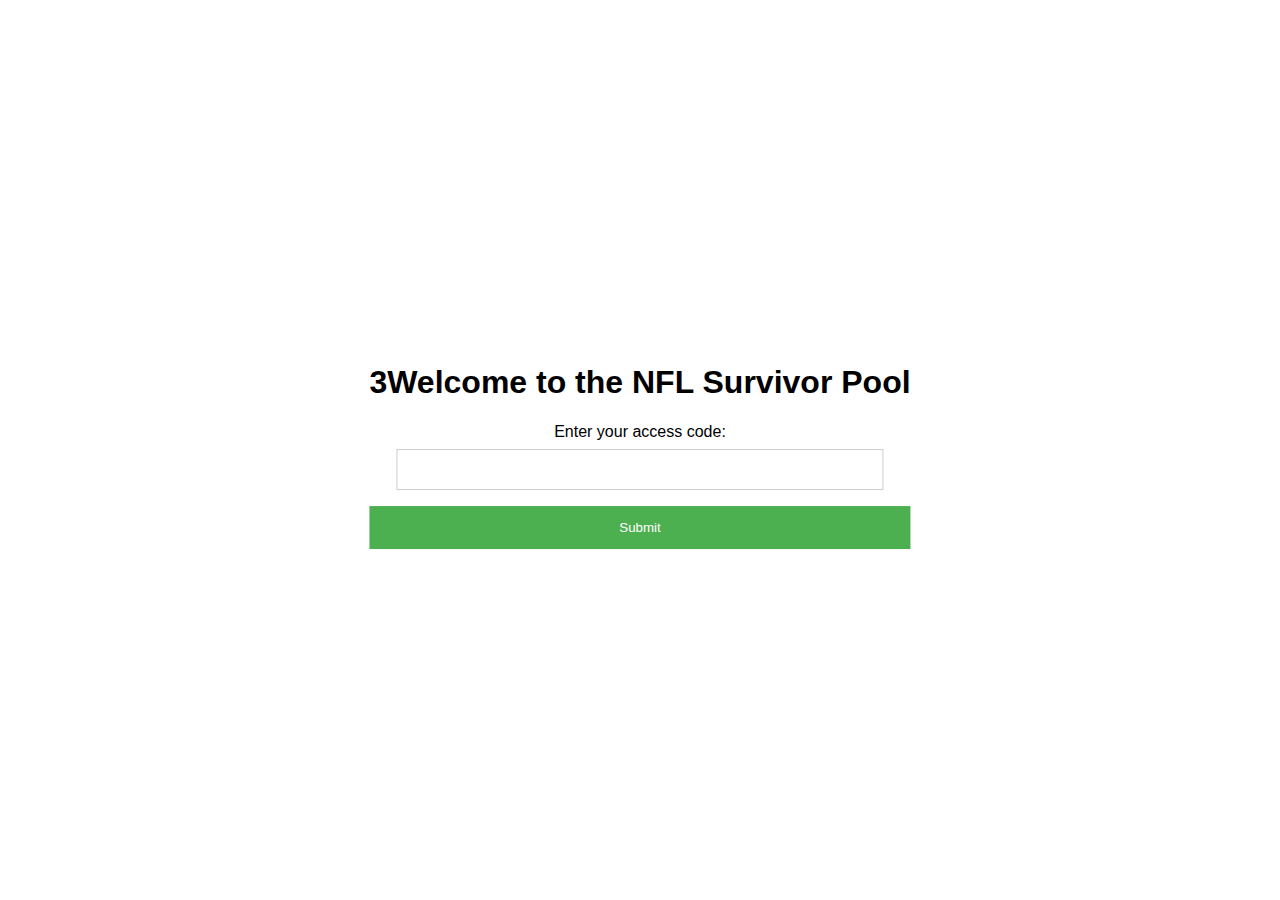
==== index.html @ 339db276 "Update index.html" ====
<!DOCTYPE html>
<html lang="en">
<head>
    <meta charset="UTF-8">
    <meta name="viewport" content="width=device-width, initial-scale=1.0">
    <title>NFL Survivor Pool</title>
    <link rel="stylesheet" href="styles.css">
</head>
<body>
    <div class="container">
        <h1>3Welcome to the NFL Survivor Pool</h1>
        <label for="accessCode">Enter your access code:</label>
        <input type="text" id="accessCode" name="accessCode">
        <button type="button" onclick="validateAccessCode()">Submit</button>
    </div>
    <script src="script.js"></script>
</body>
</html>
---- styles.css ----
body, html {
    height: 100%;
    margin: 0;
    font-family: Arial, sans-serif;
}

.container {
    padding: 20px;
    text-align: center;
    position: absolute;
    top: 50%;
    left: 50%;
    transform: translate(-50%, -50%);
}

input[type=text], input[type=password], input[type=email] {
    width: 90%;
    padding: 12px 20px;
    margin: 8px 0;
    display: inline-block;
    border: 1px solid #ccc;
    box-sizing: border-box;
}

button {
    background-color: #4CAF50;
    color: white;
    padding: 14px 20px;
    margin: 8px 0;
    border: none;
    cursor: pointer;
    width: 100%;
}

button:hover {
    opacity: 0.8;
}
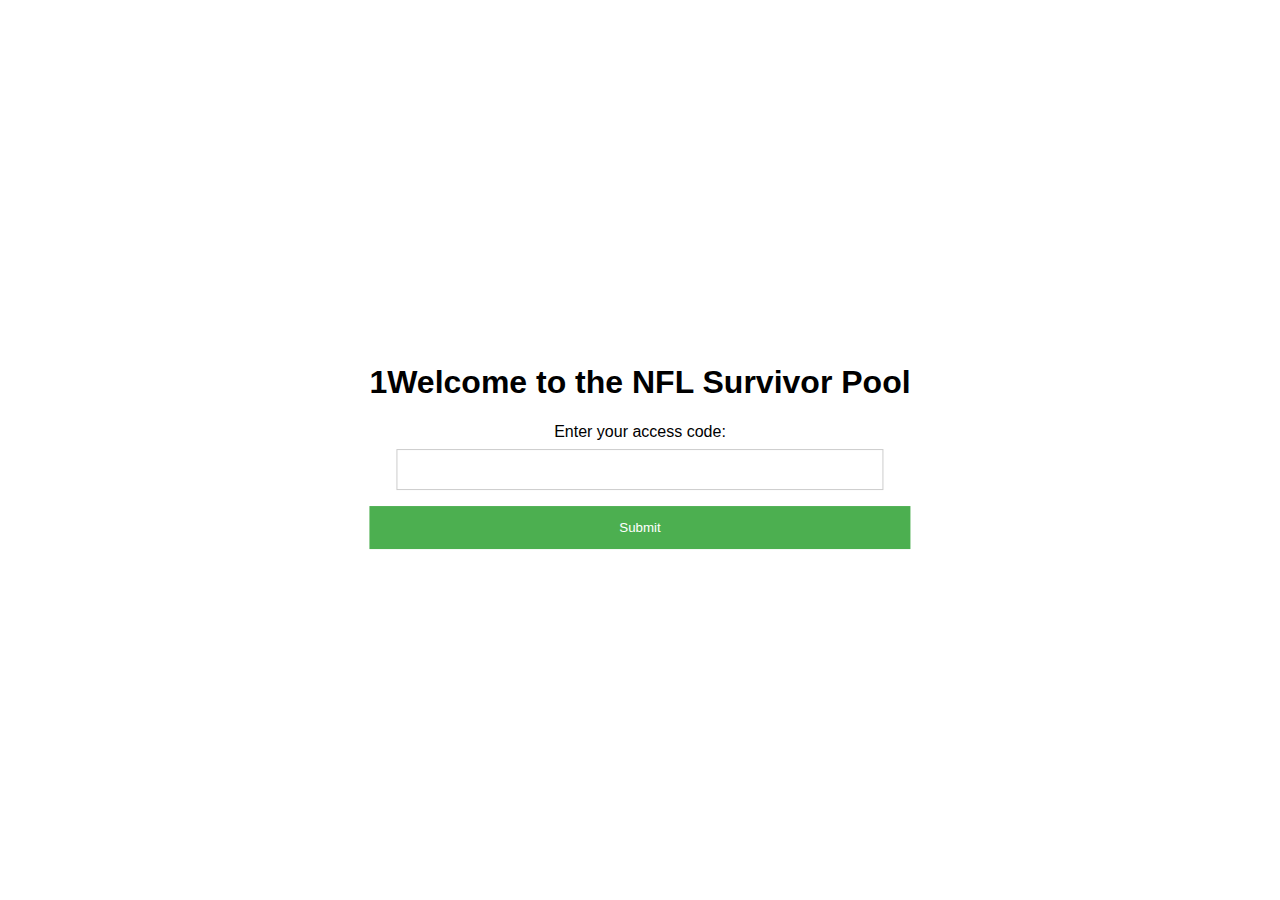
==== commit c998152e: "Update index.html" ====
--- a/index.html
+++ b/index.html
@@ -8,7 +8,7 @@
 </head>
 <body>
     <div class="container">
-        <h1>3Welcome to the NFL Survivor Pool</h1>
+        <h1>1Welcome to the NFL Survivor Pool</h1>
         <label for="accessCode">Enter your access code:</label>
         <input type="text" id="accessCode" name="accessCode">
         <button type="button" onclick="validateAccessCode()">Submit</button>
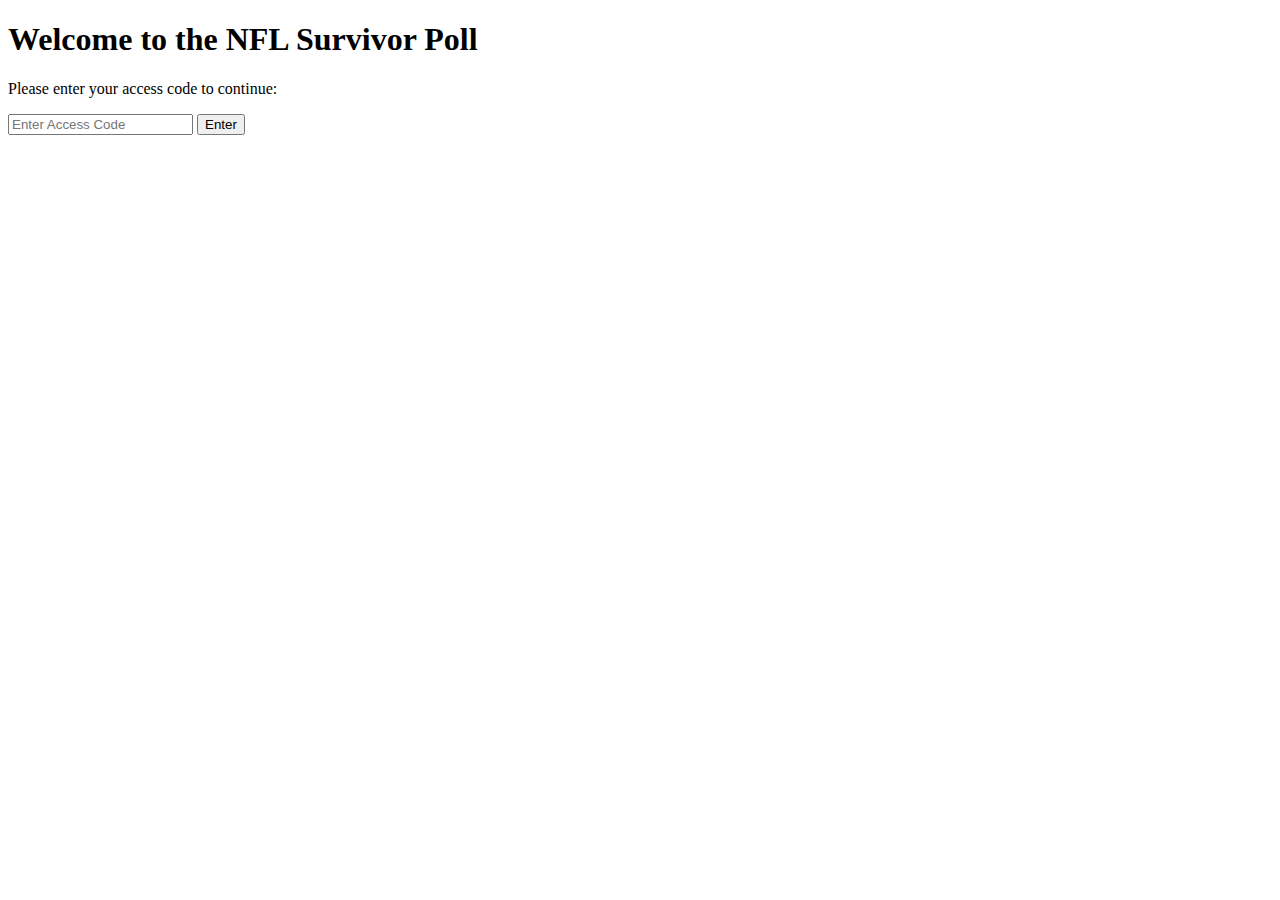
==== commit ae066a3f: "Create index.html" ====
--- a/index.html
+++ b/index.html
@@ -3,16 +3,17 @@
 <head>
     <meta charset="UTF-8">
     <meta name="viewport" content="width=device-width, initial-scale=1.0">
-    <title>NFL Survivor Pool</title>
+    <title>NFL Survivor Poll</title>
     <link rel="stylesheet" href="styles.css">
 </head>
 <body>
     <div class="container">
-        <h1>1Welcome to the NFL Survivor Pool</h1>
-        <label for="accessCode">Enter your access code:</label>
-        <input type="text" id="accessCode" name="accessCode">
-        <button type="button" onclick="validateAccessCode()">Submit</button>
+        <h1>Welcome to the NFL Survivor Poll</h1>
+        <p>Please enter your access code to continue:</p>
+        <input type="text" id="accessCode" placeholder="Enter Access Code">
+        <button onclick="validateAccessCode()">Enter</button>
     </div>
-    <script src="script.js"></script>
+
+    <script src="scripts.js"></script>
 </body>
 </html>
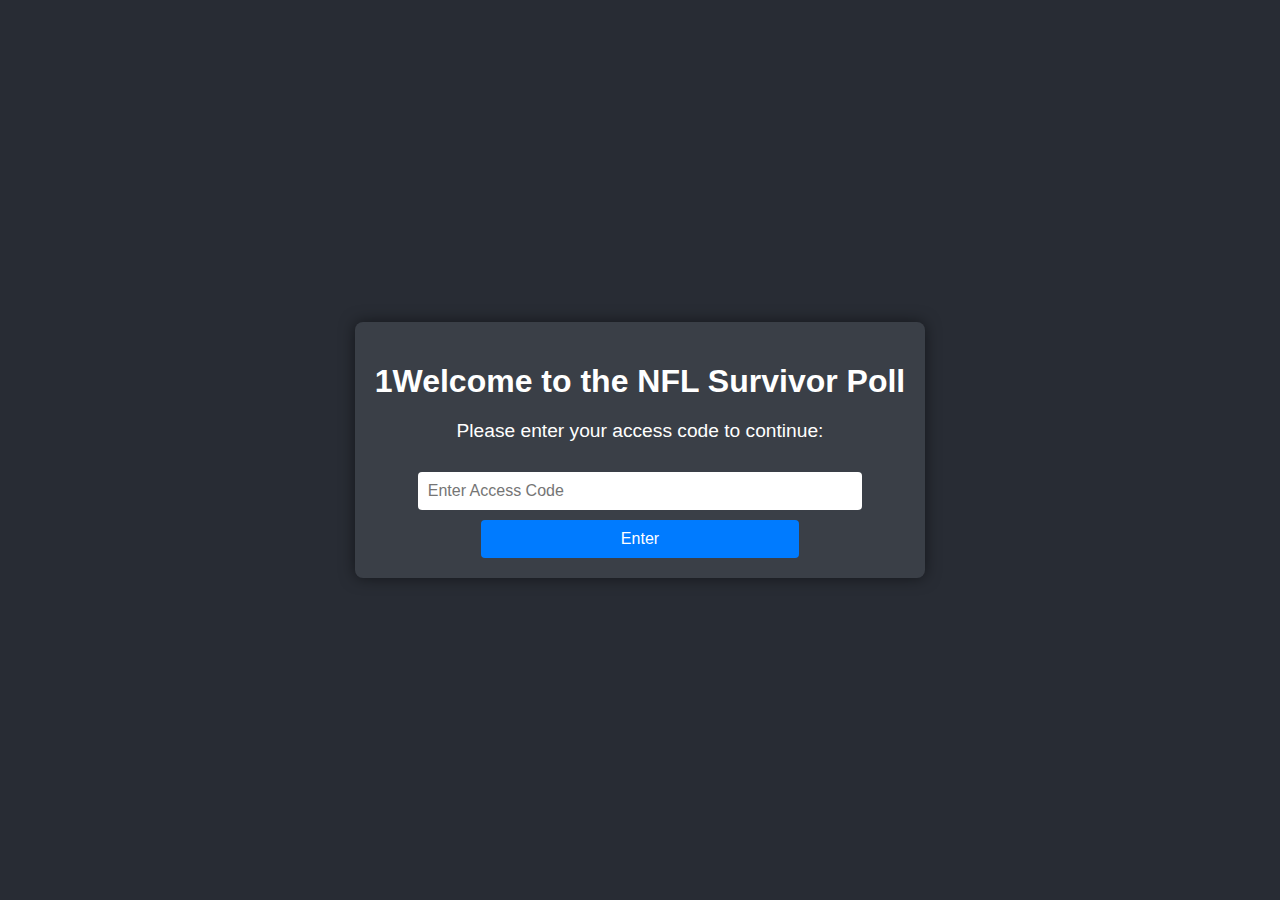
==== commit 10ac3d02: "Update index.html" ====
--- a/index.html
+++ b/index.html
@@ -8,7 +8,7 @@
 </head>
 <body>
     <div class="container">
-        <h1>Welcome to the NFL Survivor Poll</h1>
+        <h1>1Welcome to the NFL Survivor Poll</h1>
         <p>Please enter your access code to continue:</p>
         <input type="text" id="accessCode" placeholder="Enter Access Code">
         <button onclick="validateAccessCode()">Enter</button>
--- a/styles.css
+++ b/styles.css
@@ -0,0 +1,53 @@
+body {
+    font-family: Arial, sans-serif;
+    background-color: #282c34;
+    color: #fff;
+    margin: 0;
+    padding: 0;
+    display: flex;
+    justify-content: center;
+    align-items: center;
+    height: 100vh;
+}
+
+.container {
+    text-align: center;
+    background-color: #3a3f47;
+    padding: 20px;
+    border-radius: 8px;
+    box-shadow: 0px 0px 15px rgba(0, 0, 0, 0.5);
+}
+
+h1 {
+    font-size: 2em;
+    margin-bottom: 20px;
+}
+
+p {
+    font-size: 1.2em;
+    margin-bottom: 20px;
+}
+
+input[type="text"], input[type="password"], input[type="email"] {
+    width: 80%;
+    padding: 10px;
+    margin: 10px 0;
+    border: none;
+    border-radius: 4px;
+    font-size: 1em;
+}
+
+button {
+    width: 60%;
+    padding: 10px;
+    background-color: #007bff;
+    color: #fff;
+    border: none;
+    border-radius: 4px;
+    font-size: 1em;
+    cursor: pointer;
+}
+
+button:hover {
+    background-color: #0056b3;
+}
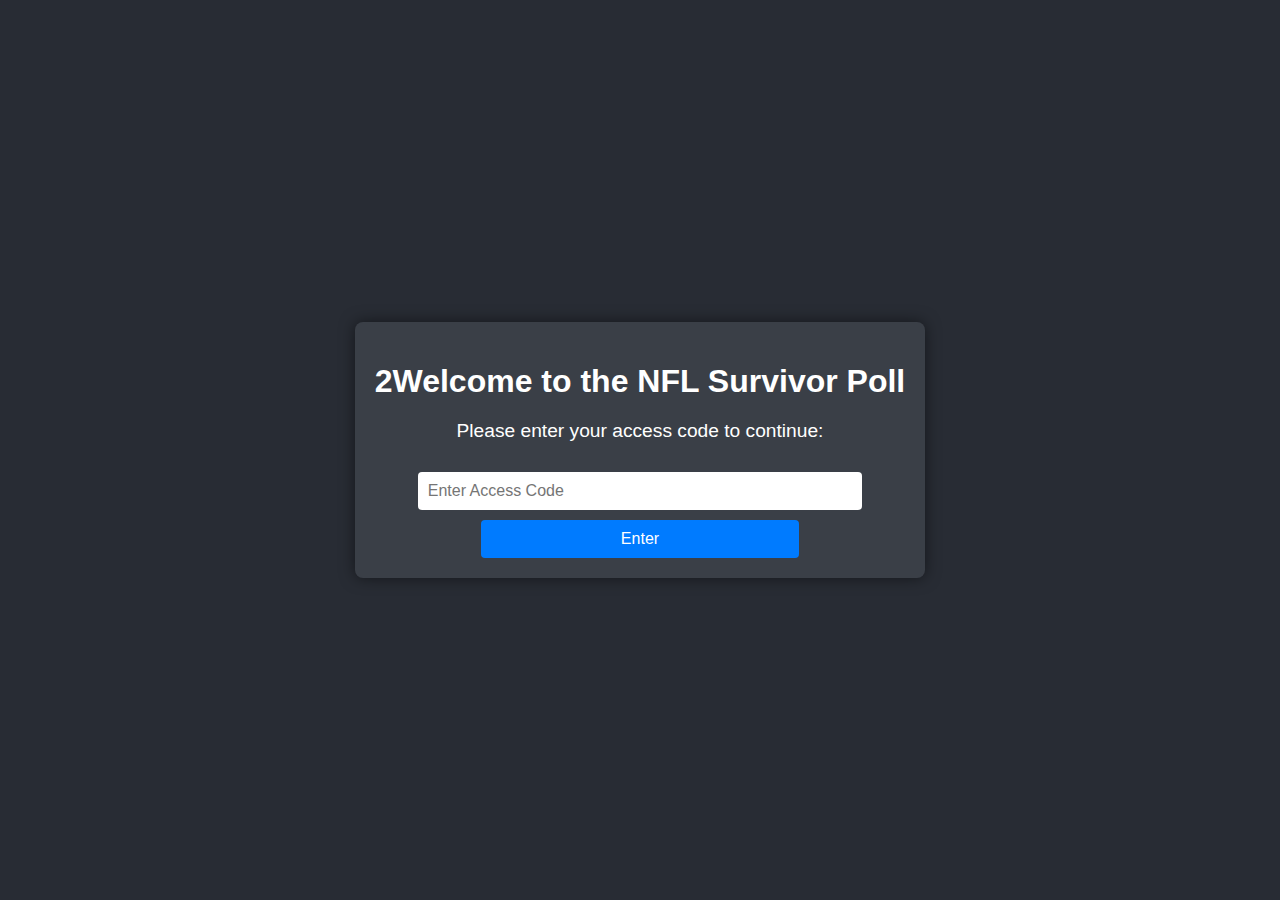
==== commit 6b0c42ee: "Update index.html" ====
--- a/index.html
+++ b/index.html
@@ -8,10 +8,10 @@
 </head>
 <body>
     <div class="container">
-        <h1>1Welcome to the NFL Survivor Poll</h1>
+        <h1>2Welcome to the NFL Survivor Poll</h1>
         <p>Please enter your access code to continue:</p>
         <input type="text" id="accessCode" placeholder="Enter Access Code">
-        <button onclick="validateAccessCode()">Enter</button>
+        <button type="button" onclick="validateAccessCode()">Enter</button>
     </div>
 
     <script src="scripts.js"></script>
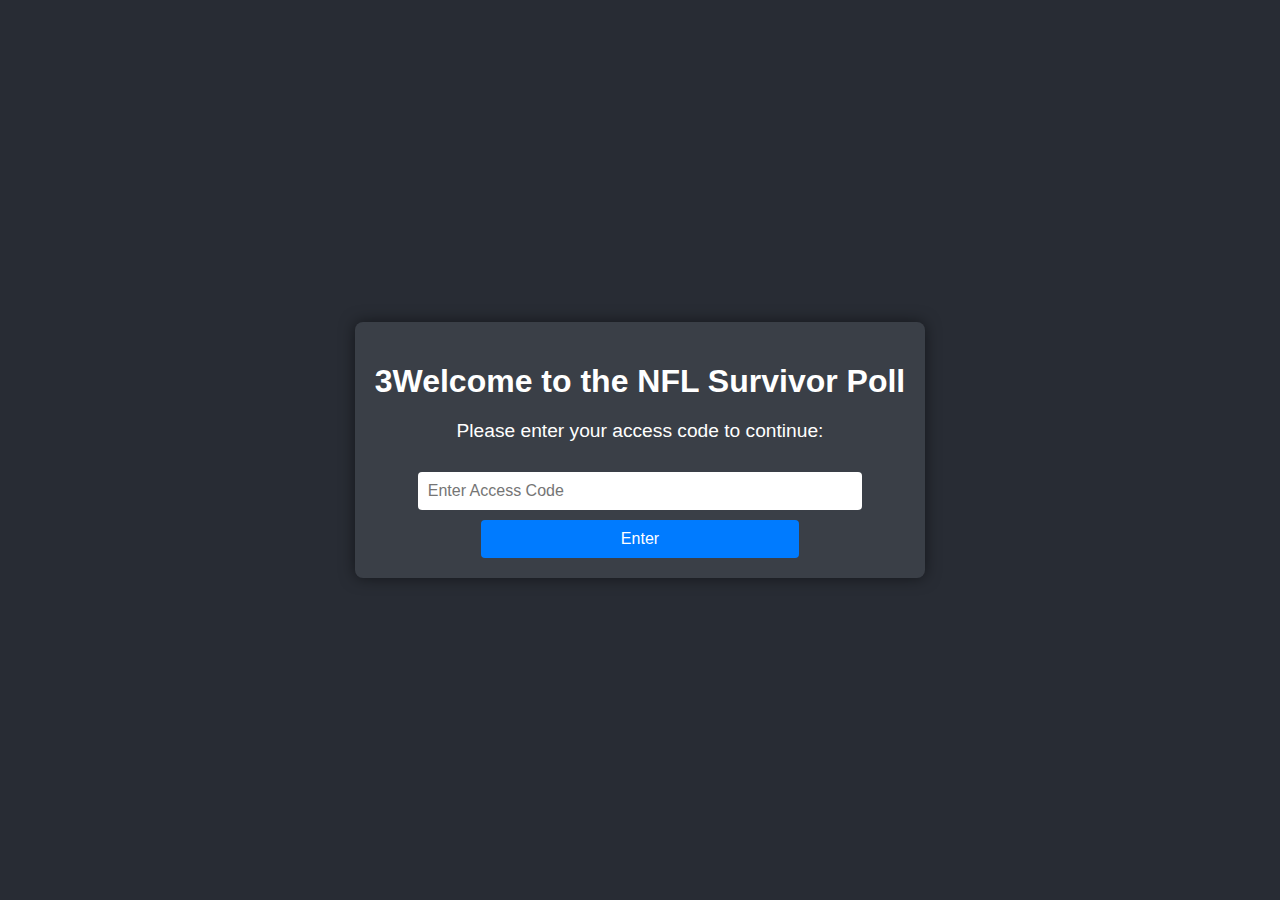
==== commit 04d2197a: "Update index.html" ====
--- a/index.html
+++ b/index.html
@@ -8,7 +8,7 @@
 </head>
 <body>
     <div class="container">
-        <h1>2Welcome to the NFL Survivor Poll</h1>
+        <h1>3Welcome to the NFL Survivor Poll</h1>
         <p>Please enter your access code to continue:</p>
         <input type="text" id="accessCode" placeholder="Enter Access Code">
         <button type="button" onclick="validateAccessCode()">Enter</button>
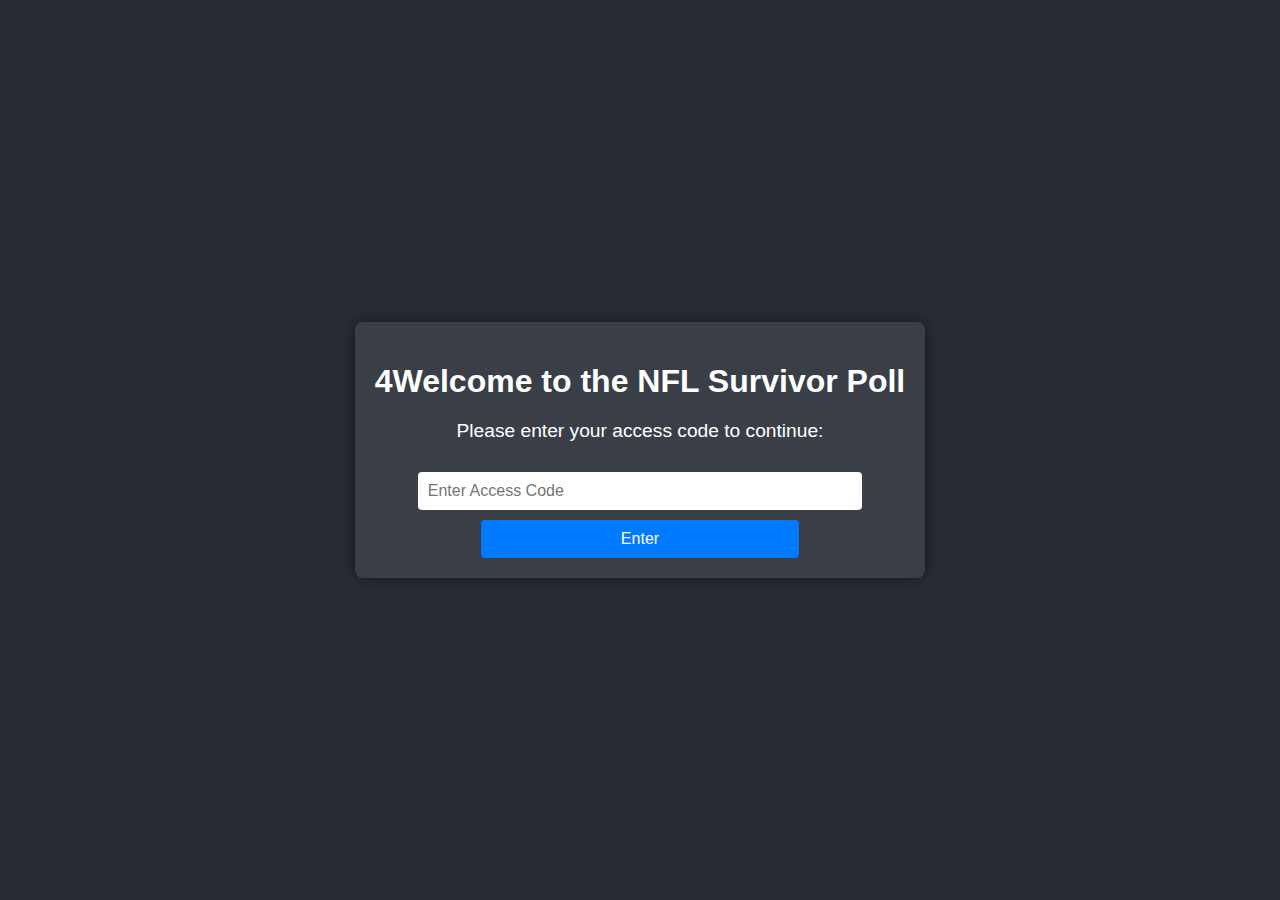
==== commit 2265f27c: "Update index.html" ====
--- a/index.html
+++ b/index.html
@@ -8,7 +8,7 @@
 </head>
 <body>
     <div class="container">
-        <h1>3Welcome to the NFL Survivor Poll</h1>
+        <h1>4Welcome to the NFL Survivor Poll</h1>
         <p>Please enter your access code to continue:</p>
         <input type="text" id="accessCode" placeholder="Enter Access Code">
         <button type="button" onclick="validateAccessCode()">Enter</button>
